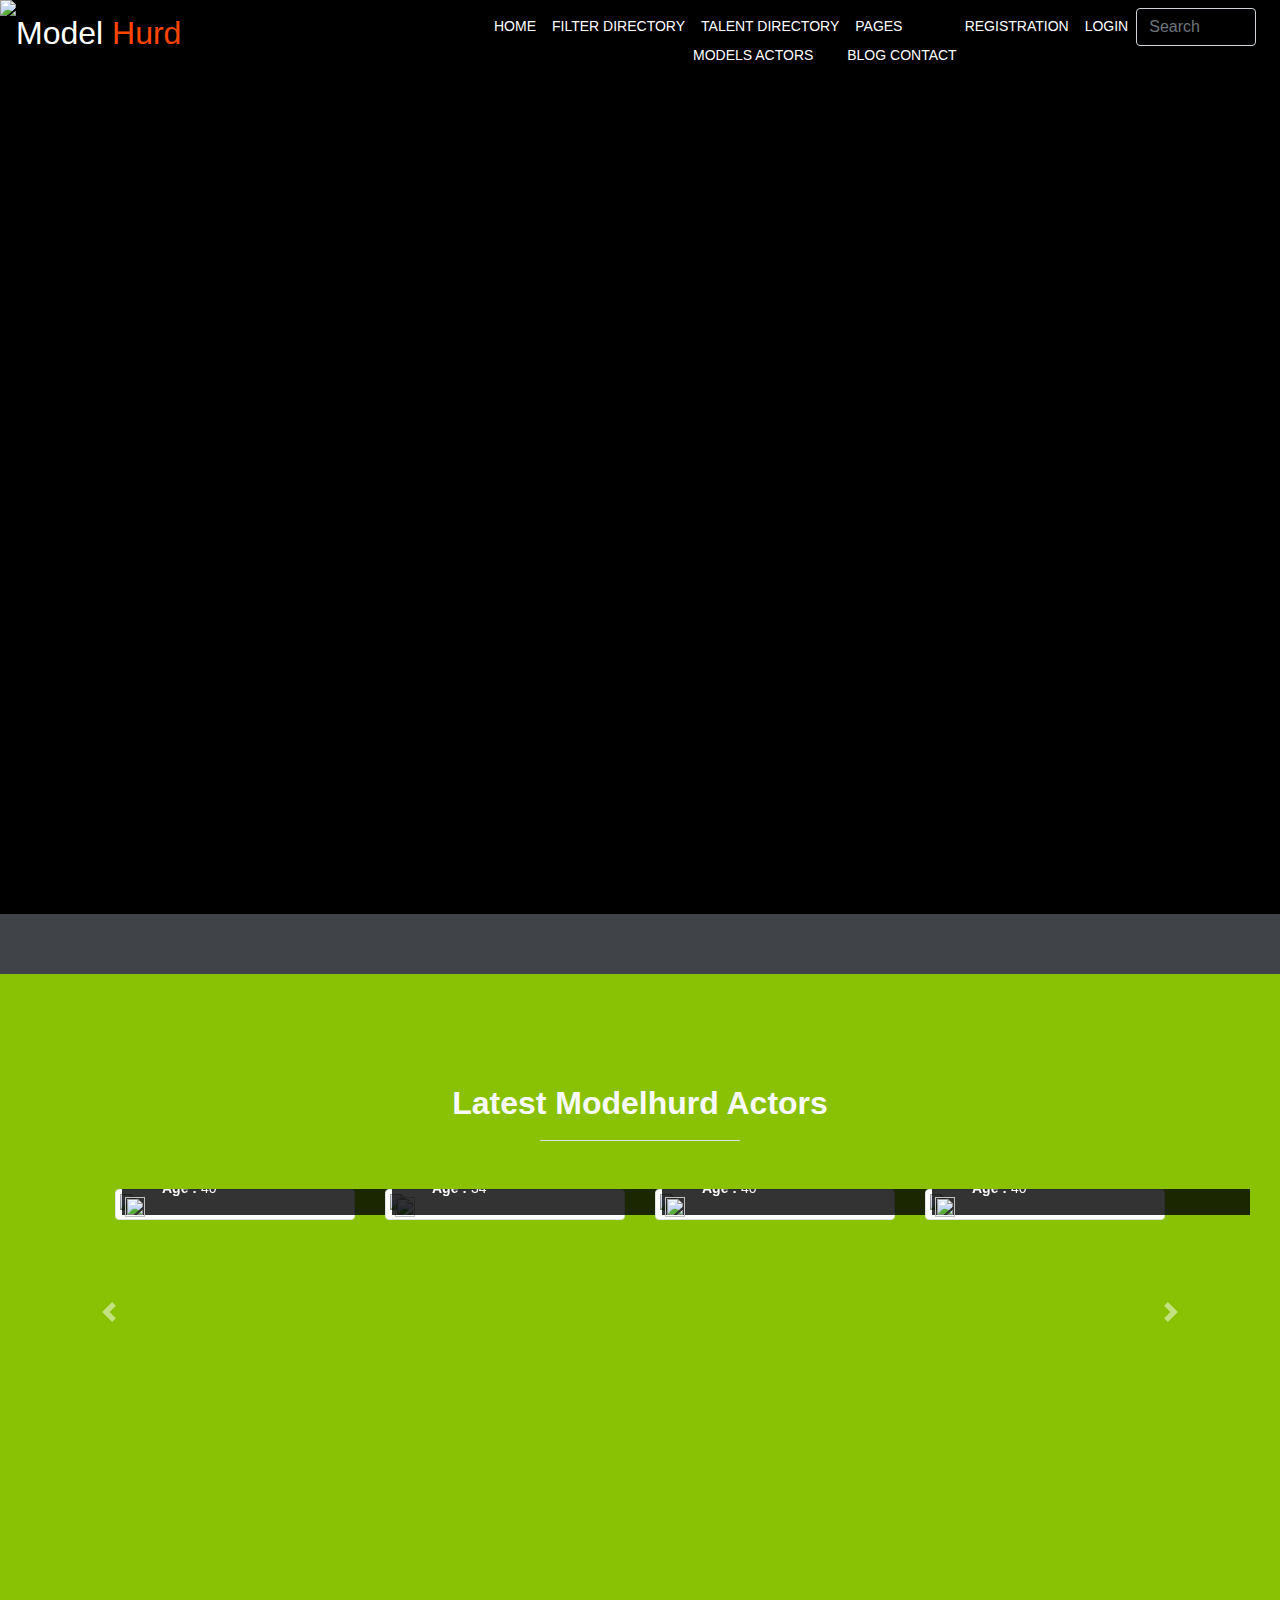
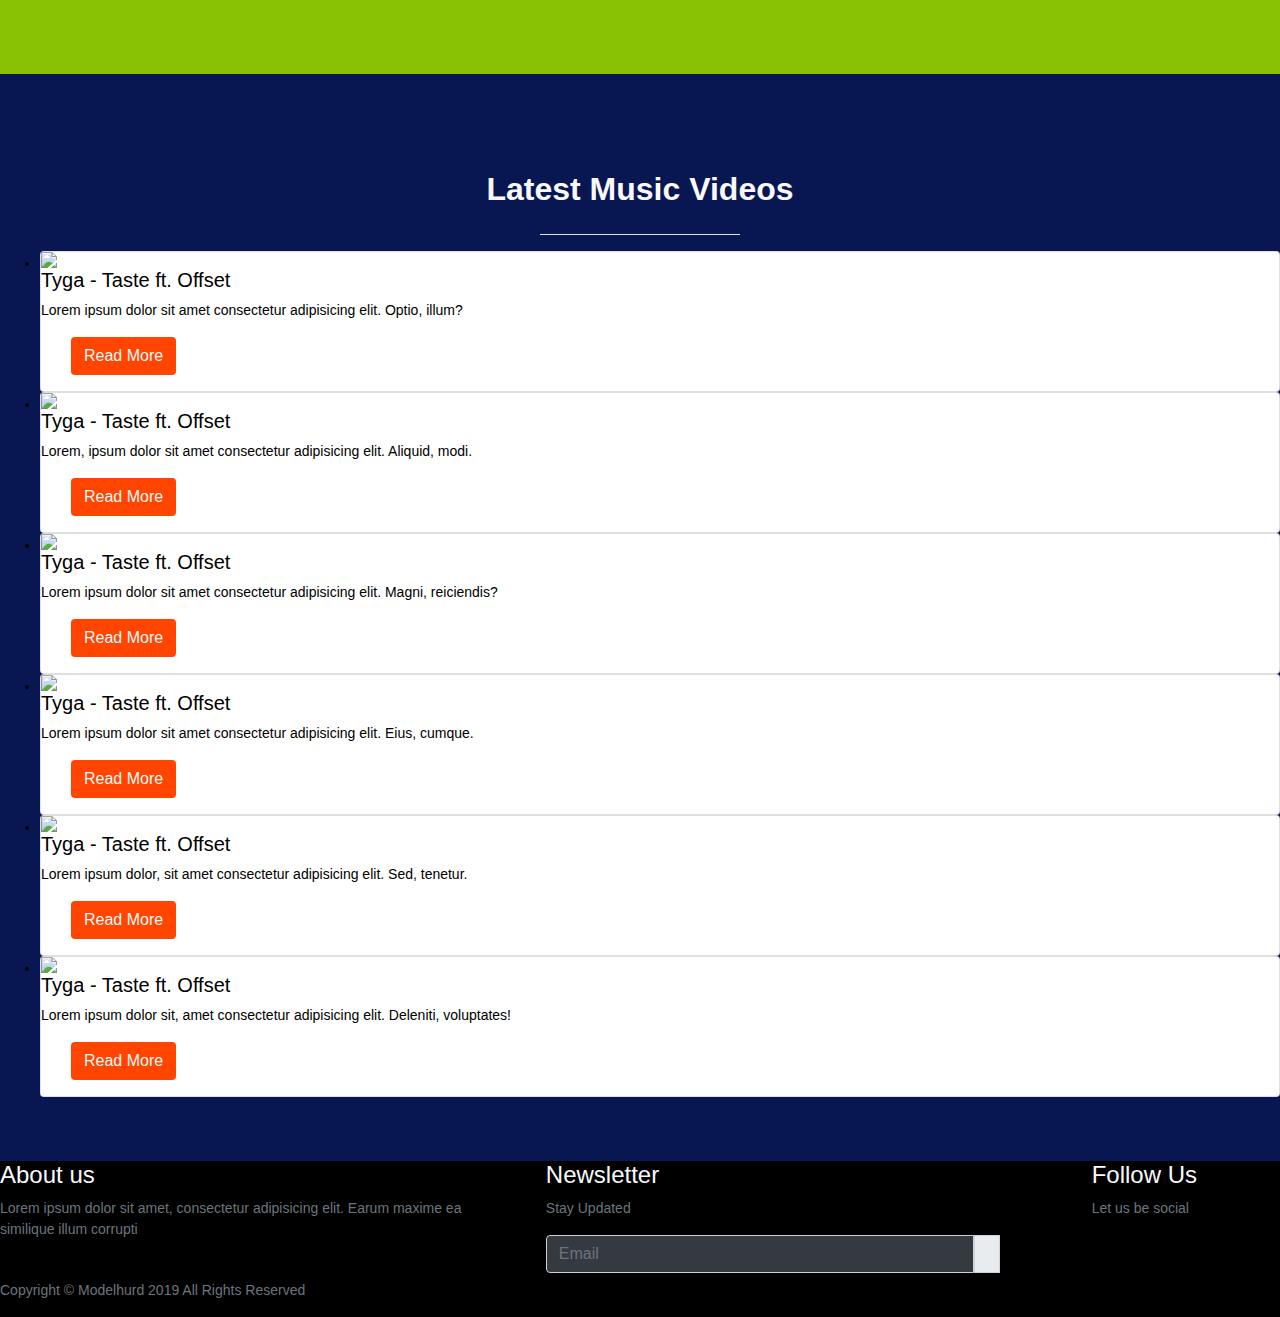
==== index.html @ d696b261 "carousel added" ====
<!DOCTYPE html>
<html lang="en">

<head>
  <style>
    @media only screen and (max-width: 300px) {
  .prev, .next,.text {font-size: 11px}
}

.next {
  right: 0;
  border-radius: 3px 0 0 3px;
}

/* On hover, add a black background color with a little bit see-through */
.prev:hover, .next:hover {
  background-color: rgba(0,0,0,0.8);
}
    </style>
  <meta charset="UTF-8" />
  <meta name="viewport" content="width=device-width, initial-scale=1.0" />
  <meta http-equiv="X-UA-Compatible" content="ie=edge" />
  <title>ModelHurd | Home </title>

  <link rel="stylesheet" href="https://stackpath.bootstrapcdn.com/bootstrap/4.3.1/css/bootstrap.min.css"
    integrity="sha384-ggOyR0iXCbMQv3Xipma34MD+dH/1fQ784/j6cY/iJTQUOhcWr7x9JvoRxT2MZw1T" crossorigin="anonymous" />
  <link rel="stylesheet" href="https://use.fontawesome.com/releases/v5.7.2/css/all.css"
    integrity="sha384-fnmOCqbTlWIlj8LyTjo7mOUStjsKC4pOpQbqyi7RrhN7udi9RwhKkMHpvLbHG9Sr" crossorigin="anonymous">
  <link rel="stylesheet" href="./css/style.css" />
  <link rel="stylesheet" href="./css/mobile-style.css">
  <link rel="stylesheet" href="./css/slider.css">
  <script src="https://ajax.googleapis.com/ajax/libs/jquery/3.4.1/jquery.min.js"></script>
  
</head>

<body>

  <!------------------ Header Section ------------------------------->

  <header style="background-color: black;">
    <div class="container-fluid p-0">
      <nav class="navbar navbar-expand-lg">
        <a class="navbar-brand" href="#">
          <i style="font-family:var(--Patua);"></i>
          <h2>Model <span style="color: orangered;"> Hurd </span></h2>
        </a>
        <button class="navbar-toggler" type="button" data-toggle="collapse" data-target="#navbarNav"
          aria-controls="navbarNav" aria-expanded="false" aria-label="Toggle navigation">
          <i class="fas fa-align-right text-light"></i>
        </button>
        <div class="collapse navbar-collapse" id="navbarNav">
          <div class="mr-auto"></div>
          <ul class="navbar-nav">
            <li class="nav-item active">
              <a class="nav-link" href="index.html">HOME
                <span class="sr-only">(current)</span>
              </a>
            </li>
            <li class="nav-item">
              <a class="nav-link" href="#">FILTER DIRECTORY</a>
            </li>
            <li class="nav-item dropdown">
              <div class="dropdown">
                <a href="#" class="nav-link">TALENT DIRECTORY</a>
                <div class="dropdown-content">
                  <a href="#">MODELS</a>
                  <a href="#">ACTORS</a>
                </div>
              </div>
            </li>
            <li class="nav-item dropdown">
              <div class="dropdown">
                <a href="#" class="nav-link">PAGES</a>
                <div class="dropdown-content">
                  <a href="blog.html">BLOG</a>
                  <a href="#">CONTACT</a>
                </div>
              </div>
            </li>
            <li class="nav-item">
              <a class="nav-link" href="register.html">REGISTRATION</a>
            </li>
            <li class="nav-item">
              <a class="nav-link" href="login.html">LOGIN</a>
            </li>
            <li class="nav-item">
              <form class="form-inline">
                <input type="text" placeholder="Search" style="width: 120px;"
                  class="form-control bg-transparent">&nbsp;&nbsp;
                <i style="color: orangered; margin-top: 10px;" class="fas fa-search" aria-hidden="true"></i>
              </form>
            </li>
          </ul>
        </div>
      </nav>
    </div>

    <!------------------ Image Carousel Section ------------------------------->

    <link rel="stylesheet" href="https://cdnjs.cloudflare.com/ajax/libs/Swiper/4.0.7/css/swiper.min.css">
 <div class="swiper-container">
                <div class="swiper-wrapper">
              <!--     <div class="swiper-slide">
                    <div class="slide-inner" style="background-image:url(http://cs412624.vk.me/v412624691/4117/RWBNZL6CLtU.jpg)"></div>
                  </div>
                  <div class="swiper-slide">
                    <div class="slide-inner" style="background-image:url(http://cs412624.vk.me/v412624691/41ad/atM6w55Z9Xg.jpg)"></div>
                  </div> -->
                  <div class="swiper-slide">
                    <div class="slide-inner">
                      <img src="https://pp.userapi.com/c836139/v836139003/63ce1/QThPx7qPzvU.jpg">
                    </div>
                  </div>
                  <div class="swiper-slide">
                    <div class="slide-inner" style="background-image:url(https://pp.userapi.com/c412624/v412624691/4136/_da_uAA6ha8.jpg)"></div>
                  </div>
                  <div class="swiper-slide">
                    <div class="slide-inner">
                       <img src="https://pp.userapi.com/c637331/v637331691/48f5f/spHnV42iYVw.jpg">
                    </div>
                  </div>
                  <div class="swiper-slide">
                    <div class="slide-inner">
                      <img src="https://pp.userapi.com/c837139/v837139407/67f52/fFqjq4U2mEk.jpg">
                    </div>
                  </div>
              <!--     <div class="swiper-slide">
                    <div class="slide-inner" style="background-image:url(http://cs412624.vk.me/v412624691/415d/X7YuVilSl4k.jpg)"></div>
                  </div> -->
                </div>
                <div class="swiper-button-next swiper-button-white"></div>
                <div class="swiper-button-prev swiper-button-white"></div>
              </div>
              <script src="https://cdnjs.cloudflare.com/ajax/libs/Swiper/4.0.7/js/swiper.min.js"></script>
           <script>
                var interleaveOffset = 0.5;

                var swiperOptions = {
                  loop: true,
                  speed: 1000,
                  grabCursor: true,
                  autoplay: true,
                  watchSlidesProgress: true,
                  mousewheelControl: true,
                  keyboardControl: true,
                  navigation: {
                    nextEl: ".swiper-button-next",
                    prevEl: ".swiper-button-prev"
                  },
                  on: {
                    progress: function() {
                      var swiper = this;
                      for (var i = 0; i < swiper.slides.length; i++) {
                        var slideProgress = swiper.slides[i].progress;
                        var innerOffset = swiper.width * interleaveOffset;
                        var innerTranslate = slideProgress * innerOffset;
                        swiper.slides[i].querySelector(".slide-inner").style.transform =
                          "translate3d(" + innerTranslate + "px, 0, 0)";
                      }      
                    },
                    touchStart: function() {
                      var swiper = this;
                      for (var i = 0; i < swiper.slides.length; i++) {
                        swiper.slides[i].style.transition = "";
                      }
                    },
                    setTransition: function(speed) {
                      var swiper = this;
                      for (var i = 0; i < swiper.slides.length; i++) {
                        swiper.slides[i].style.transition = speed + "ms";
                        swiper.slides[i].querySelector(".slide-inner").style.transition =
                          speed + "ms";
                      }
                    }
                  }
                };
                
                var swiper = new Swiper(".swiper-container", swiperOptions);

           </script> 



  </header>


  <!------------------ Actors Section ------------------------------->


  <section id="carousel" style="background-color: #89c204; height: 700px; padding-top: 10px; ">
  <div class="container-fluid model">
    <div id="ThumbnailCarousel" class="carousel slide col-xs-12" data-ride="carousel">
      <h2 class="text-light text-center mb-5" style="margin-top: 100px;"><b>Latest Modelhurd Actors</b></h2>
      <hr class="bg-light mb-5" style="margin-top:-30px;" width="200">
      <div class="carousel-inner" style="padding-left: 100px; padding-right: 100px;">
        <div class="carousel-item active" style="height: 350px;">
          <div class="row">
            <div class="col-md-3 col-sm-6">
              <a href="#x" class="thumbnail">
                <div class="text-light"
                  style="position: absolute; padding-left: 40px; padding-top: 10px; bottom: 5px; left: 22px; background-color: rgba(0, 0, 0, 0.8); width: 318px;">
                  <p><b>Model Type : </b> Commercial <br> <b>Age :</b> 40 </p>
                </div>
                <div class="text-light" style="position: absolute; top: 8px; left: 25px;"><img src="./img/star.png"
                    height="26px" width="26px"></div>
                <img
                  src="http://kayapati.com/demos/talenthunt/wp-content/uploads/sites/135/2018/03/male-2-400x500_t.jpg"
                  alt="Image" class="img-fluid img-thumbnail">
              </a>
            </div>
            <div class="col-md-3 col-sm-6">
              <a href="#x" class="thumbnail">
                <div class="text-light" style="position: absolute; top: 8px; left: 25px;"><img src="./img/star.png"
                    height="26px" width="26px"></div>
                <div class="text-light"
                  style="position: absolute; padding-left: 40px; padding-top: 10px; bottom: 5px; left: 22px; background-color: rgba(0, 0, 0, 0.8);width: 318px;">
                  <p><b>Model Type : </b> Commercial <br> <b>Age :</b> 34 </p>
                </div>
                <img
                  src="http://kayapati.com/demos/talenthunt/wp-content/uploads/sites/135/2018/03/models-5-9-400x500_t.jpg"
                  alt="Image" class="img-fluid  img-thumbnail">
              </a>
            </div>
            <div class="col-md-3">
              <a href="#x" class="thumbnail">
                <div class="text-light"
                  style="position: absolute; padding-left: 40px; padding-top: 10px; bottom: 5px; left: 22px; background-color: rgba(0, 0, 0, 0.8); width: 318px;">
                  <p><b>Model Type : </b> Commercial <br> <b>Age :</b> 40 </p>
                </div>
                <div class="text-light" style="position: absolute; top: 8px; left: 25px;"><img src="./img/star.png"
                    height="26px" width="26px"></div>
                <img
                  src="http://kayapati.com/demos/talenthunt/wp-content/uploads/sites/135/2018/03/models-5-8-400x500_t.jpg"
                  alt="Image" class="img-fluid img-thumbnail">
              </a>
            </div>
            <div class="col-md-3">
              <a href="#x" class="thumbnail">
                <div class="text-light"
                  style="position: absolute; padding-left: 40px; padding-top: 10px; bottom: 5px; left: 22px; background-color: rgba(0, 0, 0, 0.8); width: 318px;">
                  <p><b>Model Type : </b> Commercial <br> <b>Age :</b> 40 </p>
                </div>
                <div class="text-light" style="position: absolute; top: 8px; left: 25px;"><img src="./img/star.png"
                    height="26px" width="26px"></div>
                <img
                  src="http://kayapati.com/demos/talenthunt/wp-content/uploads/sites/135/2018/03/models-5-7-400x500_t.jpg"
                  alt="Image" class="img-fluid img-thumbnail">
              </a>
            </div>
          </div>
        </div>
        <div class="carousel-item" style="height: 350px;">
          <div class="row">
            <div class="col-sm-3">
              <a href="#x" class="thumbnail">
                <div class="text-light"
                  style="position: absolute; padding-left: 40px; padding-top: 10px; bottom: 5px; left: 22px; background-color: rgba(0, 0, 0, 0.8); width: 318px;
                </div>
                <div class="text-light" style="position: absolute; top: 8px; left: 25px;"><img src="./img/star.png"
                    height="26px" width="26px"></div>
                <img
                  src="http://kayapati.com/demos/talenthunt/wp-content/uploads/sites/135/2018/03/models-5-6-400x500_t.jpg"
                  alt="Image" class="img-fluid img-thumbnail">
              </a>
            </div>
            <div class="col-sm-3">
              <a href="#x" class="thumbnail">
                <div class="text-light"
                  style="position: absolute; padding-left: 40px; padding-top: 10px; bottom: 5px; left: 22px; background-color: rgba(0, 0, 0, 0.8); width: 318px;">
                  <p><b>Model Type : </b> Commercial <br> <b>Age :</b> 40 </p>
                </div>
                <div class="text-light" style="position: absolute; top: 8px; left: 25px;"><img src="./img/star.png"
                    height="26px" width="26px"></div>
                <img
                  src="http://kayapati.com/demos/talenthunt/wp-content/uploads/sites/135/2018/03/models-5-5-400x500_t.jpg"
                  alt="Image" class="img-fluid d-block img-thumbnail">
              </a>
            </div>
            <div class="col-sm-3">
              <a href="#x" class="thumbnail">
                <div class="text-light"
                  style="position: absolute; padding-left: 40px; padding-top: 10px; bottom: 5px; left: 22px; background-color: rgba(0, 0, 0, 0.8);width: 318px;">
                  <p><b>Model Type : </b> Commercial <br> <b>Age :</b> 40 </p>
                </div>
                <div class="text-light" style="position: absolute; top: 8px; left: 25px;"><img src="./img/star.png"
                    height="26px" width="26px"></div>
                <img
                  src="http://kayapati.com/demos/talenthunt/wp-content/uploads/sites/135/2018/03/models-5-4-400x500_t.jpg"
                  alt="Image" class="img-fluid img-thumbnail">
              </a>
            </div>
            <div class="col-sm-3">
              <a href="#x" class="thumbnail">
                <div class="text-light"
                  style="position: absolute; padding-left: 40px; padding-top: 10px; bottom: 5px; left: 22px; background-color: rgba(0, 0, 0, 0.8); width: 318px;">
                  <p><b>Model Type : </b> Commercial <br> <b>Age :</b> 40 </p>
                </div>
                <div class="text-light" style="position: absolute; top: 8px; left: 25px;"><img src="./img/star.png"
                    height="26px" width="26px"></div>
                <img
                  src="http://kayapati.com/demos/talenthunt/wp-content/uploads/sites/135/2018/03/models-5-3-400x500_t.jpg"
                  alt="Image" class="img-fluid img-thumbnail">
              </a>
            </div>
          </div>
        </div>
        <div class="carousel-item carou" style="height: 400px;">
          <div class="row">
            <div class="col-sm-3">
              <a href="#x" class="thumbnail">
                <div class="text-light"
                  style="position: absolute; padding-left: 40px; padding-top: 10px; bottom: 5px; left: 22px; background-color: rgba(0, 0, 0, 0.8); width: 318px;">
                  <p><b>Model Type : </b> Commercial <br> <b>Age :</b> 40 </p>
                </div>
                <div class="text-light" style="position: absolute; top: 8px; left: 25px;"><img src="./img/star.png"
                    height="26px" width="26px"></div>
                <img
                  src="http://kayapati.com/demos/talenthunt/wp-content/uploads/sites/135/2018/03/models-5-2-400x500_t.jpg"
                  alt="Image" class="img-fluid img-thumbnail">
              </a>
            </div>
            <div class="col-sm-3">
              <a href="#x" class="thumbnail">
                <div class="text-light"
                  style="position: absolute; padding-left: 40px; padding-top: 10px; bottom: 5px; left: 22px; background-color: rgba(0, 0, 0, 0.8); width: 318px;">
                  <p><b>Model Type : </b> Commercial <br> <b>Age :</b> 40 </p>
                </div>
                <div class="text-light" style="position: absolute; top: 8px; left: 25px;"><img src="./img/star.png"
                    height="26px" width="26px"></div>
                <img
                  src="http://kayapati.com/demos/talenthunt/wp-content/uploads/sites/135/2018/03/models-5-1-400x500_t.jpg"
                  alt="Image" class="img-fluid img-thumbnail">
              </a>
            </div>
            <div class="col-sm-3">
              <a href="#x" class="thumbnail">
                <div class="text-light"
                  style="position: absolute; padding-left: 40px; padding-top: 10px; bottom: 5px; left: 22px; background-color: rgba(0, 0, 0, 0.8);width: 318px;">
                  <p><b>Model Type : </b> Commercial <br> <b>Age :</b> 40 </p>
                </div>
                <div class="text-light" style="position: absolute; top: 8px; left: 25px;"><img src="./img/star.png"
                    height="26px" width="26px"></div>
                <img
                  src="http://kayapati.com/demos/talenthunt/wp-content/uploads/sites/135/2018/03/models-2-1-400x500_t.jpg"
                  alt="Image" class="img-fluid img-thumbnail">
              </a>
            </div>
            <div class="col-sm-3">
              <a href="#x" class="thumbnail">
                <div class="text-light"
                  style="position: absolute; padding-left: 40px; padding-top: 10px; bottom: 5px; left: 22px; background-color: rgba(0, 0, 0, 0.8); width: 318px;">
                  <p><b>Model Type : </b> Commercial <br> <b>Age :</b> 40 </p>
                </div>
                <div class="text-light" style="position: absolute; top: 8px; left: 25px;"><img src="./img/star.png"
                    height="26px" width="26px"></div>
                <img
                  src="http://kayapati.com/demos/talenthunt/wp-content/uploads/sites/135/2018/03/male-2-400x500_t.jpg"
                  alt="Image" class="img-fluid img-thumbnail">
              </a>
            </div>
          </div>
        </div>
      </div>
      <a class="carousel-control-prev" href="#ThumbnailCarousel" role="button" data-slide="prev">
        <span class="carousel-control-prev-icon" aria-hidden="true"></span>
        <span class="sr-only">Previous</span>
      </a>
      <a class="carousel-control-next" href="#ThumbnailCarousel" role="button" data-slide="next">
        <span class="carousel-control-next-icon" aria-hidden="true"></span>
        <span class="sr-only">Next</span>
      </a>
    </div>
  </div>

</section>

  <!------------------ Music Videos Section ------------------------------->

<section class="py-5" style="background-color: #081652;">
  <div class="main">
      <h2 class="text-center py-5 text-light"><b>Latest Music Videos</b></h2><hr style="background-color: white; width: 200px; margin-top: -30px;">
      <ul class="cards">
        <li class="cards_item">
          <div class="card">
            <div class="card_image"><img src="http://www.modelhurd.com/cached/455/hqdefault.jpg"></div>
            <div class="card_content">
              <h5 class="card_title">Tyga - Taste ft. Offset</h5>
              <p class="card_text">Lorem ipsum dolor sit amet consectetur adipisicing elit. Optio, illum?</p>
              <button class="btn mb-3 text-light" style="background-color: orangered; margin-left: 30px;">Read More</button>
            </div>
          </div>
        </li>
        <li class="cards_item">
          <div class="card">
            <div class="card_image"><img src="http://www.modelhurd.com/cached/511/hqdefault.jpg"></div>
            <div class="card_content">
              <h5 class="card_title">Tyga - Taste ft. Offset</h5>
              <p class="card_text">Lorem, ipsum dolor sit amet consectetur adipisicing elit. Aliquid, modi.</p>
              <button class="btn mb-3 text-light" style="background-color: orangered; margin-left: 30px;">Read More</button>
            </div>
          </div>
        </li>
        <li class="cards_item">
          <div class="card">
            <div class="card_image"><img src="http://www.modelhurd.com/cached/511/hqdefault.jpg"></div>
            <div class="card_content">
              <h5 class="card_title">Tyga - Taste ft. Offset</h5>
              <p class="card_text">Lorem ipsum dolor sit amet consectetur adipisicing elit. Magni, reiciendis?</p>
              <button class="btn mb-3 text-light" style="background-color: orangered; margin-left: 30px;">Read More</button>
            </div>
          </div>
        </li>
        <li class="cards_item">
          <div class="card">
            <div class="card_image"><img src="http://www.modelhurd.com/cached/511/hqdefault.jpg"></div>
            <div class="card_content">
              <h5 class="card_title">Tyga - Taste ft. Offset</h5>
              <p class="card_text">Lorem ipsum dolor sit amet consectetur adipisicing elit. Eius, cumque.</p>
              <button class="btn mb-3 text-light" style="background-color: orangered; margin-left: 30px;">Read More</button>
            </div>
          </div>
        </li>
        <li class="cards_item">
          <div class="card">
            <div class="card_image"><img src="http://www.modelhurd.com/cached/511/hqdefault.jpg"></div>
            <div class="card_content">
              <h5 class="card_title">Tyga - Taste ft. Offset</h5>
              <p class="card_text">Lorem ipsum dolor, sit amet consectetur adipisicing elit. Sed, tenetur.</p>
              <button class="btn mb-3 text-light" style="background-color: orangered; margin-left: 30px;">Read More</button>
            </div>
          </div>
        </li>
        <li class="cards_item">
          <div class="card">
            <div class="card_image"><img src="http://www.modelhurd.com/cached/511/hqdefault.jpg"></div>
            <div class="card_content">
              <h5 class="card_title">Tyga - Taste ft. Offset</h5>
              <p class="card_text">Lorem ipsum dolor sit, amet consectetur adipisicing elit. Deleniti, voluptates!</p>
              <button class="btn mb-3 text-light" style="background-color: orangered; margin-left: 30px;">Read More</button>
            </div>
          </div>
        </li>
      </ul>
    </div>
  </section>
   

  <!------------------ Footer Section ------------------------------->

  <footer style="background-color: black;">
    <div class="container-fluid p-0">
      <div class="row text-left">
        <div class="col-md-5 col-sm-5">
          <h4 class="text-light">About us</h4>
          <p class="text-muted">Lorem ipsum dolor sit amet, consectetur adipisicing elit. Earum maxime ea similique
            illum corrupti</p>
          <p class="pt-4 text-muted">Copyright © Modelhurd 2019 All Rights Reserved
          </p>
        </div>
        <div class="col-md-5 col-sm-12">
          <h4 class="text-light">Newsletter</h4>
          <p class="text-muted">Stay Updated</p>
          <form class="form-inline">
            <div class="col pl-0">
              <div class="input-group pr-5">
                <input type="text" class="form-control bg-dark text-white" id="inlineFormInputGroupUsername2"
                  placeholder="Email">
                <div class="input-group-prepend">
                  <div class="input-group-text">
                    <i class="fas fa-arrow-right"></i>
                  </div>
                </div>
              </div>
            </div>
          </form>
        </div>
        <div class="col-md-2 col-sm-12">
          <h4 class="text-light">Follow Us</h4>
          <p class="text-muted">Let us be social</p>
          <div class="column text-light">
            <i class="fab fa-facebook-f"></i>
            <i class="fab fa-instagram"></i>
            <i class="fab fa-twitter"></i>
            <i class="fab fa-youtube"></i>
          </div>
        </div>
      </div>
    </div>
  </footer>


<script>



</script>
  <script src="./js/slider.js"></script>
  <script src="https://cdnjs.cloudflare.com/ajax/libs/jquery/3.3.1/jquery.min.js"></script>
  <script src="https://cdnjs.cloudflare.com/ajax/libs/popper.js/1.14.7/umd/popper.min.js"
    integrity="sha384-UO2eT0CpHqdSJQ6hJty5KVphtPhzWj9WO1clHTMGa3JDZwrnQq4sF86dIHNDz0W1"
    crossorigin="anonymous"></script>
  <script src="https://stackpath.bootstrapcdn.com/bootstrap/4.3.1/js/bootstrap.min.js"
    integrity="sha384-JjSmVgyd0p3pXB1rRibZUAYoIIy6OrQ6VrjIEaFf/nJGzIxFDsf4x0xIM+B07jRM"
    crossorigin="anonymous"></script>
  <script src="./main.js"></script>
  <script src="https://ajax.googleapis.com/ajax/libs/jquery/3.4.1/jquery.min.js"></script>
</body>

</html>
---- css/slider.css ----
body {
  background: #eee;
  font-family: Helvetica Neue, Helvetica, Arial, sans-serif;
  font-size: 14px;
  color: #000;
  background: #404449;
  margin: 0;
  padding: 0;
}

.swiper-container {
  height: calc(100vh - 120px);
  margin: 60px;
}

.swiper-slide {
  overflow: hidden;
}

.slide-inner {
  position: absolute;
  width: 100%;
  height: 100%;
  left: 0;
  top: 0;
  background-size: cover;
  background-position: center;
}
img {
  display: block;
  width: 100%;
  height: auto;
}
.copy {
  position: absolute;
  bottom: 15px;
  left: 0;
  right: 0;
  color: white;
  text-align: center;
  letter-spacing: 0.06em;
}
a {
  color: white;
}
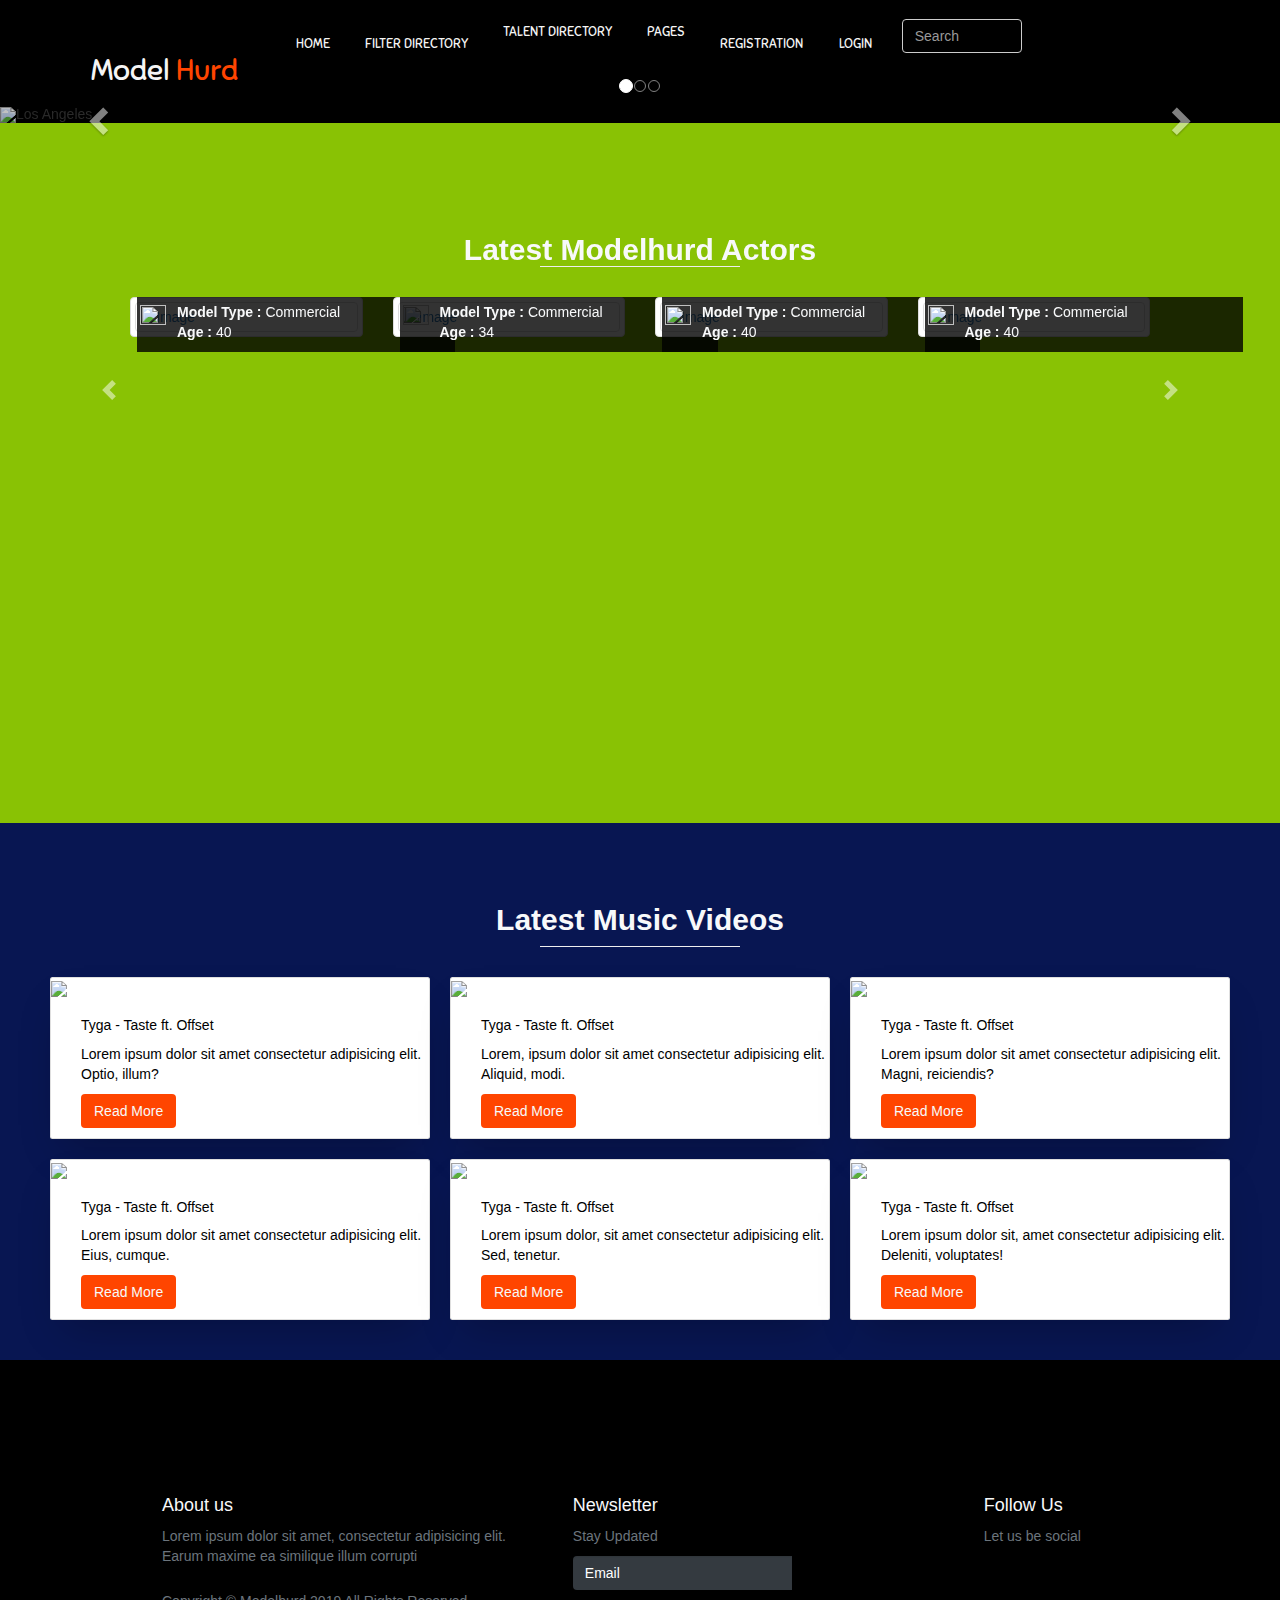
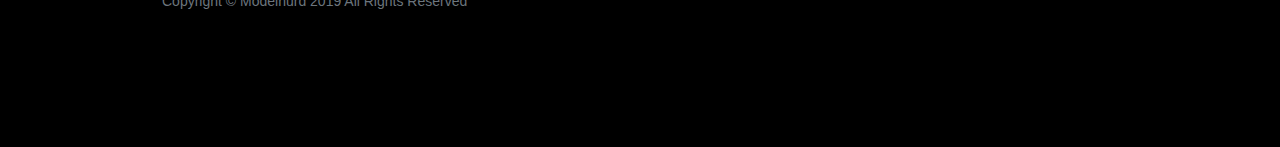
==== commit 586a1fff: "slider updated" ====
--- a/index.html
+++ b/index.html
@@ -2,21 +2,6 @@
 <html lang="en">
 
 <head>
-  <style>
-    @media only screen and (max-width: 300px) {
-  .prev, .next,.text {font-size: 11px}
-}
-
-.next {
-  right: 0;
-  border-radius: 3px 0 0 3px;
-}
-
-/* On hover, add a black background color with a little bit see-through */
-.prev:hover, .next:hover {
-  background-color: rgba(0,0,0,0.8);
-}
-    </style>
   <meta charset="UTF-8" />
   <meta name="viewport" content="width=device-width, initial-scale=1.0" />
   <meta http-equiv="X-UA-Compatible" content="ie=edge" />
@@ -28,9 +13,9 @@
     integrity="sha384-fnmOCqbTlWIlj8LyTjo7mOUStjsKC4pOpQbqyi7RrhN7udi9RwhKkMHpvLbHG9Sr" crossorigin="anonymous">
   <link rel="stylesheet" href="./css/style.css" />
   <link rel="stylesheet" href="./css/mobile-style.css">
-  <link rel="stylesheet" href="./css/slider.css">
+  <link rel="stylesheet" href="https://maxcdn.bootstrapcdn.com/bootstrap/3.4.0/css/bootstrap.min.css">
   <script src="https://ajax.googleapis.com/ajax/libs/jquery/3.4.1/jquery.min.js"></script>
-  
+  <script src="https://maxcdn.bootstrapcdn.com/bootstrap/3.4.0/js/bootstrap.min.js"></script>
 </head>
 
 <body>
@@ -93,91 +78,48 @@
           </ul>
         </div>
       </nav>
+      
     </div>
 
+    <div id="myCarousel" class="carousel slide" data-ride="carousel">
+        <!-- Indicators -->
+        <ol class="carousel-indicators">
+          <li data-target="#myCarousel" data-slide-to="0" class="active"></li>
+          <li data-target="#myCarousel" data-slide-to="1"></li>
+          <li data-target="#myCarousel" data-slide-to="2"></li>
+        </ol>
+    
+        <!-- Wrapper for slides -->
+        <div class="carousel-inner">
+          <div class="item active">
+            <img src="./img/b1.jpg" alt="Los Angeles" style="width:100%;">
+            <div class="carousel-caption">
+                <h3>Los Angeles</h3>
+                <p>LA is always so much fun!</p>
+              </div>
+          </div>
+    
+          <div class="item">
+            <img src="./img/b2.jpg" alt="Chicago" style="width:100%;">
+          </div>
+        
+          <div class="item">
+            <img src="./img/b2.jpg" alt="New york" style="width:100%;">
+          </div>
+        </div>
+    
+        <!-- Left and right controls -->
+        <a class="left carousel-control" href="#myCarousel" data-slide="prev">
+          <span class="glyphicon glyphicon-chevron-left"></span>
+          <span class="sr-only">Previous</span>
+        </a>
+        <a class="right carousel-control" href="#myCarousel" data-slide="next">
+          <span class="glyphicon glyphicon-chevron-right"></span>
+          <span class="sr-only">Next</span>
+        </a>
+      </div>
     <!------------------ Image Carousel Section ------------------------------->
-
-    <link rel="stylesheet" href="https://cdnjs.cloudflare.com/ajax/libs/Swiper/4.0.7/css/swiper.min.css">
- <div class="swiper-container">
-                <div class="swiper-wrapper">
-              <!--     <div class="swiper-slide">
-                    <div class="slide-inner" style="background-image:url(http://cs412624.vk.me/v412624691/4117/RWBNZL6CLtU.jpg)"></div>
-                  </div>
-                  <div class="swiper-slide">
-                    <div class="slide-inner" style="background-image:url(http://cs412624.vk.me/v412624691/41ad/atM6w55Z9Xg.jpg)"></div>
-                  </div> -->
-                  <div class="swiper-slide">
-                    <div class="slide-inner">
-                      <img src="https://pp.userapi.com/c836139/v836139003/63ce1/QThPx7qPzvU.jpg">
-                    </div>
-                  </div>
-                  <div class="swiper-slide">
-                    <div class="slide-inner" style="background-image:url(https://pp.userapi.com/c412624/v412624691/4136/_da_uAA6ha8.jpg)"></div>
-                  </div>
-                  <div class="swiper-slide">
-                    <div class="slide-inner">
-                       <img src="https://pp.userapi.com/c637331/v637331691/48f5f/spHnV42iYVw.jpg">
-                    </div>
-                  </div>
-                  <div class="swiper-slide">
-                    <div class="slide-inner">
-                      <img src="https://pp.userapi.com/c837139/v837139407/67f52/fFqjq4U2mEk.jpg">
-                    </div>
-                  </div>
-              <!--     <div class="swiper-slide">
-                    <div class="slide-inner" style="background-image:url(http://cs412624.vk.me/v412624691/415d/X7YuVilSl4k.jpg)"></div>
-                  </div> -->
-                </div>
-                <div class="swiper-button-next swiper-button-white"></div>
-                <div class="swiper-button-prev swiper-button-white"></div>
-              </div>
-              <script src="https://cdnjs.cloudflare.com/ajax/libs/Swiper/4.0.7/js/swiper.min.js"></script>
-           <script>
-                var interleaveOffset = 0.5;
-
-                var swiperOptions = {
-                  loop: true,
-                  speed: 1000,
-                  grabCursor: true,
-                  autoplay: true,
-                  watchSlidesProgress: true,
-                  mousewheelControl: true,
-                  keyboardControl: true,
-                  navigation: {
-                    nextEl: ".swiper-button-next",
-                    prevEl: ".swiper-button-prev"
-                  },
-                  on: {
-                    progress: function() {
-                      var swiper = this;
-                      for (var i = 0; i < swiper.slides.length; i++) {
-                        var slideProgress = swiper.slides[i].progress;
-                        var innerOffset = swiper.width * interleaveOffset;
-                        var innerTranslate = slideProgress * innerOffset;
-                        swiper.slides[i].querySelector(".slide-inner").style.transform =
-                          "translate3d(" + innerTranslate + "px, 0, 0)";
-                      }      
-                    },
-                    touchStart: function() {
-                      var swiper = this;
-                      for (var i = 0; i < swiper.slides.length; i++) {
-                        swiper.slides[i].style.transition = "";
-                      }
-                    },
-                    setTransition: function(speed) {
-                      var swiper = this;
-                      for (var i = 0; i < swiper.slides.length; i++) {
-                        swiper.slides[i].style.transition = speed + "ms";
-                        swiper.slides[i].querySelector(".slide-inner").style.transition =
-                          speed + "ms";
-                      }
-                    }
-                  }
-                };
-                
-                var swiper = new Swiper(".swiper-container", swiperOptions);
-
-           </script> 
+    
 
 
 
@@ -494,7 +436,7 @@
 
 
 </script>
-  <script src="./js/slider.js"></script>
+
   <script src="https://cdnjs.cloudflare.com/ajax/libs/jquery/3.3.1/jquery.min.js"></script>
   <script src="https://cdnjs.cloudflare.com/ajax/libs/popper.js/1.14.7/umd/popper.min.js"
     integrity="sha384-UO2eT0CpHqdSJQ6hJty5KVphtPhzWj9WO1clHTMGa3JDZwrnQq4sF86dIHNDz0W1"
@@ -503,7 +445,6 @@
     integrity="sha384-JjSmVgyd0p3pXB1rRibZUAYoIIy6OrQ6VrjIEaFf/nJGzIxFDsf4x0xIM+B07jRM"
     crossorigin="anonymous"></script>
   <script src="./main.js"></script>
-  <script src="https://ajax.googleapis.com/ajax/libs/jquery/3.4.1/jquery.min.js"></script>
 </body>
 
 </html>--- a/css/style.css
+++ b/css/style.css
@@ -0,0 +1,312 @@
+/************** Home Page Styles ****************************/
+
+@import url("https://fonts.googleapis.com/css?family=Acme|Lobster|Patua+One|Rubik|Sniglet");
+* {
+  box-sizing: border-box;
+}
+
+:root {
+  --Sniglet-font: "Sniglet", cursive;
+  --Rubik: "Rubik", cursive;
+  --Patua: "Patua One", cursive;
+}
+
+/************** Header Styles ****************************/
+
+header a {
+  font-family: var(--Sniglet-font);
+  font-size: 0.9em;
+  color: whitesmoke;
+}
+
+header a:hover {
+  color: orangered;
+}
+
+.dropdown-content {
+  display: none;
+  position: absolute;
+  background-color: white;
+  min-width: 160px;
+  box-shadow: 0px 2px 15px 0px rgba(0, 0, 0, 0.2);
+  z-index: 1;
+}
+
+.dropdown-content a {
+  color: black;
+  padding: 12px 16px;
+  text-decoration: none;
+  display: block;
+}
+
+.dropdown-content a:hover {
+  background-color: white;
+  color: orangered;
+}
+.dropdown:hover .dropdown-content {
+  display: block;
+}
+
+header .nav-item:last-child {
+  padding-right: 10.5em;
+}
+
+header .nav-item {
+  padding: 0.9em;
+}
+
+header .navbar-brand {
+  padding-left: 8rem;
+}
+
+header .nav-link:hover {
+  color: orangered;
+}
+
+header .row .col-md-7 {
+  padding: 22vmin 1vmin;
+  padding-bottom: 35vmin;
+}
+
+header .row .col-md-5 {
+  padding: 4.2vmin 1vmin;
+}
+
+header .row .col-md-5 img {
+  width: 90%;
+}
+
+header .container .col-md-7 {
+  font-family: "Rubik", sans-serif;
+}
+
+header .container .col-md-7 h6 {
+  padding: 1vmin;
+  letter-spacing: 4px;
+}
+
+header .container .col-md-7 h1 {
+  font-size: 8.5vmin;
+  font-weight: bold;
+  padding: 0.1em 0em;
+}
+
+header .container .col-md-7 p {
+  padding: 1vmin 5vmin;
+}
+
+.primary-btn {
+  border-radius: 30px;
+  font-weight: bold;
+}
+
+/******************* footer styles ************************/
+
+footer {
+  overflow-x: hidden;
+  padding: 14vmin 18vmin;
+}
+
+footer p > span {
+  color: #ff512f;
+}
+
+footer input {
+  border: none !important;
+}
+
+footer input::placeholder {
+  color: white !important;
+}
+
+footer .input-group .input-group-text {
+  background: var(--bggradient);
+  border: none;
+}
+
+footer .column i {
+  color: #dd2476;
+}
+
+/* It is Adjacent sibling combinator */
+
+footer .column i + i {
+  padding: 0 0.5em;
+}
+
+.sticky {
+  position: fixed;
+  top: 0;
+  width: 100%;
+  background: rgba(0, 0, 0, 0.815);
+  z-index: 9999;
+  transition: all 1.5s ease;
+}
+
+/***************** Image Carousel ************************/
+/* 
+.carousel-item {
+  height: 720px;
+}
+
+
+
+.carousel-control-prev-icon {
+  height: 80px;
+  width: 80px;
+  outline: black;
+  background-size: 100%, 100%;
+  background-image: none;
+  margin-left: -40px;
+}
+
+.carousel-control-next-icon {
+  height: 80px;
+  width: 80px;
+  outline: black;
+  background-size: 100%, 100%;
+  background-image: none;
+  margin-left: 40px;
+}
+
+.carousel-control-next-icon:after
+{
+  content: '>';
+  font-size: 55px;
+  color: black;
+}
+
+.carousel-control-prev-icon:after {
+  content: '<';
+  font-size: 55px;
+  color: black;
+} */
+
+.caption {
+  position: absolute;
+  top: 50%;
+  left: 50%;
+  transform: translateX(-50%) translateY(-50%);
+  width: 60%;
+  z-index: 9;
+  margin-top: 20px;
+  text-align: center;
+}
+.caption h1 {
+  color: #fff;
+  font-size: 52px;
+  font-weight: 700;
+  margin-bottom: 23px;
+}
+.caption h2 {
+  color: rgba(255, 255, 255, 0.75);
+  font-size: 26px;
+  font-weight: 300;
+}
+a.big-button {
+  color: #fff;
+  font-size: 19px;
+  font-weight: 700;
+  text-transform: uppercase;
+  background: #eb7a00;
+  background: rgba(255, 0, 0, 0.75);
+  padding: 28px 35px;
+  border-radius: 3px;
+  margin-top: 80px;
+  margin-bottom: 0;
+  display: inline-block;
+}
+a.big-button:hover {
+  text-decoration: none;
+  background: rgba(255, 0, 0, 0.9);
+}
+a.view-demo {
+  color: #fff;
+  font-size: 21px;
+  font-weight: 700;
+  display: inline-block;
+  margin-top: 35px;
+}
+a.view-demo:hover {
+  text-decoration: none;
+  color: #333;
+}
+
+.carousel-indicators .active {
+  background: #fff;
+}
+.carousel-indicators li {
+  background: rgba(255, 255, 255, 0.4);
+  border-top: 20px solid;
+  z-index: 15;
+}
+
+/********************Grid**********************/
+
+/* Font */
+@import url("https://fonts.googleapis.com/css?family=Quicksand:400,700");
+
+/* Design */
+*,
+*::before,
+*::after {
+  box-sizing: border-box;
+}
+
+.main {
+  max-width: 1200px;
+  margin: 0 auto;
+}
+
+img {
+  height: auto;
+  max-width: 100%;
+  vertical-align: middle;
+}
+
+.cards {
+  display: flex;
+  flex-wrap: wrap;
+  list-style: none;
+  margin: 0;
+  padding: 0;
+}
+
+.cards_item {
+  display: flex;
+  padding: 1rem;
+}
+
+@media (min-width: 40rem) {
+  .cards_item {
+    width: 50%;
+  }
+}
+
+@media (min-width: 56rem) {
+  .cards_item {
+    width: 33.3333%;
+  }
+}
+
+.card {
+  background-color: white;
+  border-radius: 0.25rem;
+  box-shadow: 0 20px 40px -14px rgba(0, 0, 0, 0.25);
+  display: flex;
+  flex-direction: column;
+  overflow: hidden;
+}
+
+.card_title {
+  color: black;
+  padding-left: 30px;
+  padding-top: 10px;
+}
+
+.card_text {
+  color: black;
+  padding-left: 30px;
+}
+
+/************************************************/
